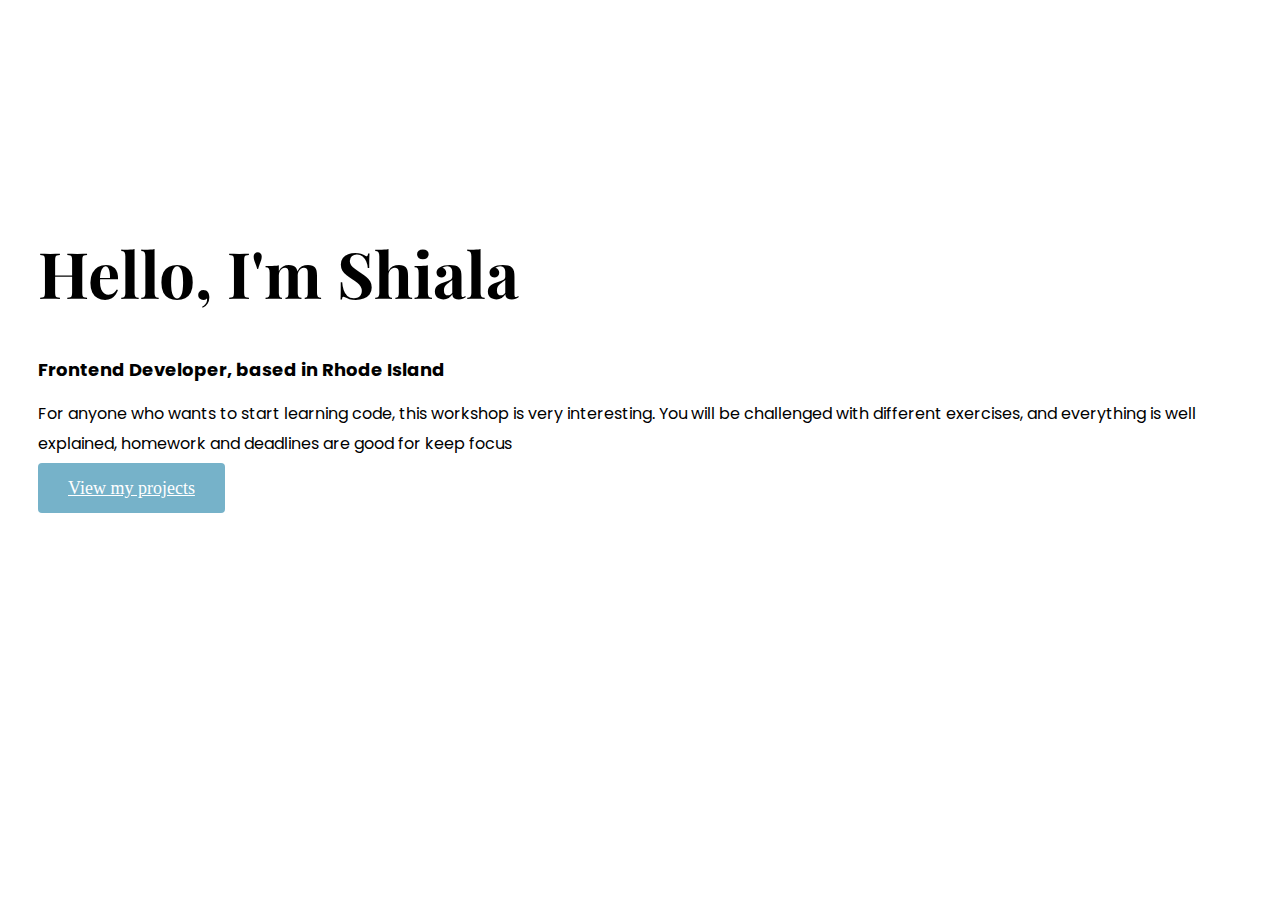
==== about.html @ 93f223f1 "created about page" ====
<!DOCTYPE html>
<html lang="en">
  <head>
    <meta charset="UTF-8" />
    <meta http-equiv="X-UA-Compatible" content="IE=edge" />
    <link
      href="https://cdn.jsdelivr.net/npm/bootstrap@5.2.3/dist/css/bootstrap.min.css"
      rel="stylesheet"
      integrity="sha384-rbsA2VBKQhggwzxH7pPCaAqO46MgnOM80zW1RWuH61DGLwZJEdK2Kadq2F9CUG65"
      crossorigin="anonymous"
    />
    <script
      src="https://cdn.jsdelivr.net/npm/bootstrap@5.2.3/dist/js/bootstrap.bundle.min.js"
      integrity="sha384-kenU1KFdBIe4zVF0s0G1M5b4hcpxyD9F7jL+jjXkk+Q2h455rYXK/7HAuoJl+0I4"
      crossorigin="anonymous"
    ></script>
    <link rel="preconnect" href="https://fonts.googleapis.com" />
    <link rel="preconnect" href="https://fonts.gstatic.com" crossorigin />
    <link
      href="https://fonts.googleapis.com/css2?family=Playfair+Display&family=Poppins:wght@300&display=swap"
      rel="stylesheet"
    />
    <script
      src="https://kit.fontawesome.com/b4d061d744.js"
      crossorigin="anonymous"
    ></script>
    <link rel="stylesheet" href="styles/styles.css" />
    <meta name="viewport" content="width=device-width, initial-scale=1.0" />

    <title>Document</title>
  </head>
  <body>
      <div class="about-section container">
          <div class="row">      
              <div class="col-lg-6">
                  <div class="about-section-content">
                    <h1>
                        Hello, I'm Shiala
                    </h1>
                    <h2 class="mt-4">
                        Frontend Developer, based in Rhode Island
                    </h2>
                    <p class="mt-3 mb-4">
                      For anyone who wants to start learning code, this workshop is very interesting. You will be challenged  with different exercises, and everything is well explained, homework and deadlines are good for keep focus  
                    </p>
                    <a href="" class="btn btn-branding">View my projects</a>
                  </div>
              
            
              </div>
        
              <div class="col-lg-6">
                <img src="images/portrait.png" class="img-fluid" alt="">
              </div>
          
            
            
          </div>
       
      </div>

     
  </body>
---- styles/styles.css ----
:root {
  --branding-color: #76b2c9;
  --secondary-color: #cce0ea;
  --heading-font-family: "Playfair Display", serif;
  --default-font-family: "Poppins", sans-serif;
}

img {
  border-radius: 4px;
}
h1,
h2,
h3,
h4,
h5,
h6 {
  font-family: var(--heading-font-family);
}

p {
  font-family: var(--default-font-family);
  font-size: 16px;
  line-height: 30px;

}
.hero {
  background: var(--secondary-color);
  text-align: center;
  padding: 160px 0;
}

.hero p {
  font-size: 36px;
  font-weight: bold;
  margin: 0px;
  color: #272142;

}

h1 {
  font-size: 96px;
}

.hero h2 {
  font-weight: normal;
  font-family: "Poppins", sans-serif;
  font-size: 24px;
  line-height: 2;
  
}
.btn-branding {
  background: var(--branding-color);
  border-radius: 4px;
  color: white; 
  font-size: 18px; 
  line-height: 27px; 
  padding: 15px 30px;
}
h2 {
  font-size: 64px;
}
.btn-branding-outline {

  border-radius: 4px;
  color: var(--branding-color);
  font-size: 18px; 
  line-height: 27px; 
  padding: 15px 30px;
  border: 1px solid var(--branding-color);

}
.project-description {
  padding: 10px 60px 0;
}

.about-section h1 {
  font-size: 64px;
  line-height: 80px;
}

.about-section h2 {
  font-size: 18px;
  font-family: var(--default-font-family);
}

.about-section-content {
  padding: 160px 0;
  margin: 30px;
}
@media(max-width: 960px) {
  h1 {
    font-size: 45px;
  }
  .project-description {
    text-align: center;
    padding: 0px;
  }
  h2 {
    font-size: 44px;
  }
  .hero {
    padding: 80px 20px;
  }
  p {
    line-height: -1.7px;
  }
  .about-section {
    text-align: center;
    padding: 0px;
  }
}
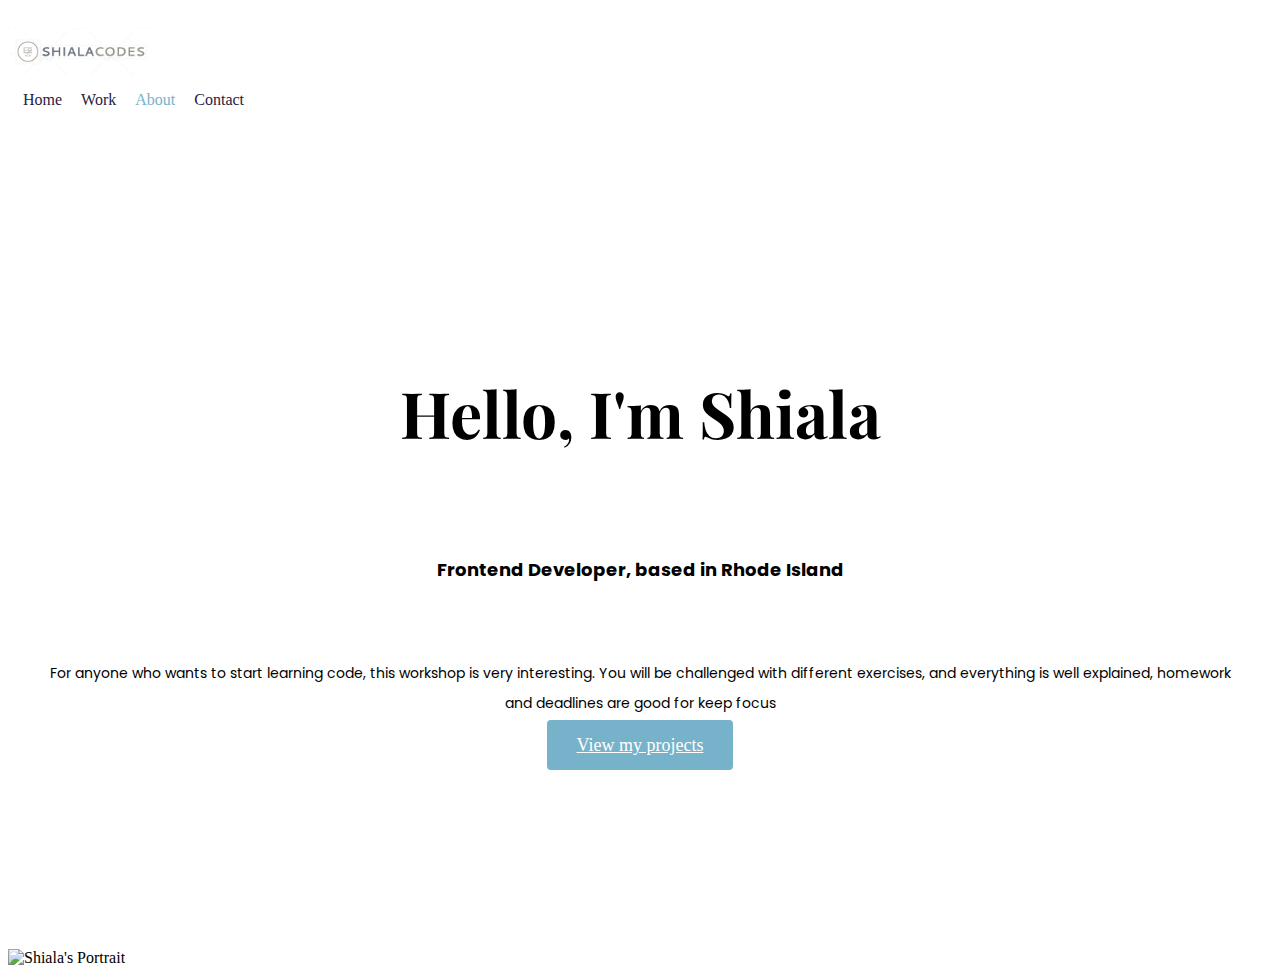
==== commit 499aa41d: "made project SEO friendly" ====
--- a/about.html
+++ b/about.html
@@ -26,14 +26,47 @@
     ></script>
     <link rel="stylesheet" href="styles/styles.css" />
     <meta name="viewport" content="width=device-width, initial-scale=1.0" />
+    <meta name="description" content="This page is about Shiala Campos and her journey towards becoming a software engineer"/>
 
-    <title>Document</title>
+    <title>About Front End Developer Shiala Campos</title>
   </head>
   <body>
-      <div class="about-section container">
+
+    <div class="container">
+        <nav class="d-flex justify-content-between">
+          <a href="/index.html">
+            <img src="images/logo.png" class="logo d-none d-lg-block" alt="Shiala Campos Logo"/>
+          </a>
+        
+        <ul>
+          <li >
+          <a href="/index.html" title="Homepage"> Home</a>  
+          </li>
+          <li>
+            <a href="/work.html" title="Work page"> Work </a>
+           
+          </li>
+          <li class="active">
+            <a href="/about.html" title="About the developer">
+              About
+            </a>
+          </li>
+          <li>
+          <a href="/contact.html" title="Contact the developer">
+            Contact
+          </a>
+            
+
+          </li>
+        </ul>
+      
+      
+    </nav>
+  </div>
+      <div class="content-container container">
           <div class="row">      
               <div class="col-lg-6">
-                  <div class="about-section-content">
+                  <div class="content">
                     <h1>
                         Hello, I'm Shiala
                     </h1>
@@ -43,14 +76,14 @@
                     <p class="mt-3 mb-4">
                       For anyone who wants to start learning code, this workshop is very interesting. You will be challenged  with different exercises, and everything is well explained, homework and deadlines are good for keep focus  
                     </p>
-                    <a href="" class="btn btn-branding">View my projects</a>
+                    <a href="/work.html" class="btn btn-branding">View my projects</a>
                   </div>
               
             
               </div>
         
               <div class="col-lg-6">
-                <img src="images/portrait.png" class="img-fluid" alt="">
+                <img src="images/portrait.png" class="img-fluid" alt="Shiala's Portrait">
               </div>
           
             
--- a/styles/styles.css
+++ b/styles/styles.css
@@ -5,9 +5,6 @@
   --default-font-family: "Poppins", sans-serif;
 }
 
-img {
-  border-radius: 4px;
-}
 h1,
 h2,
 h3,
@@ -26,7 +23,7 @@
 .hero {
   background: var(--secondary-color);
   text-align: center;
-  padding: 160px 0;
+  padding: 60px 0;
 }
 
 .hero p {
@@ -69,23 +66,115 @@
   border: 1px solid var(--branding-color);
 
 }
+
+h3 {
+  font-size: 48px;
+}
 .project-description {
   padding: 10px 60px 0;
 }
 
-.about-section h1 {
+.content-container h1 {
   font-size: 64px;
   line-height: 80px;
 }
 
-.about-section h2 {
+.content-container h2 {
   font-size: 18px;
   font-family: var(--default-font-family);
-}
-
-.about-section-content {
+  padding: 60px;
+}
+
+.content {
   padding: 160px 0;
   margin: 30px;
+  text-align: center;
+  
+}
+
+.content h3 {
+  font-size: 24px;
+  font-family: var(--default-font-family);
+  margin: 10px 0;
+
+}
+
+.content p { 
+  font-size: 14px;
+}
+.logo {
+  max-width: 150px;
+}
+nav {
+  padding: 20px 0;
+
+}
+nav li {
+  display: inline;
+  line-height: 40px;
+  margin-left: 15px;
+  list-style: none;
+  
+  
+}
+nav ul {
+  padding: 0;
+  margin: 0;
+  
+}
+nav a {
+  text-decoration: none;
+  color: #272142;
+  transition: all 100ms ease-in-out;
+
+}
+nav a:hover,
+nav li.active a 
+ {
+  color: var(--branding-color);
+}
+
+footer {
+  margin: 60px 0;
+}
+
+footer .contact-box {
+  background-color: var(--secondary-color);
+  padding: 30px 60px;
+  border-radius: 10px;
+}
+footer .contact-box p {
+  margin: 0;
+}
+
+footer .email-link {
+  text-decoration: none;
+  color: #272142;
+  font-size: 24px;
+}
+footer .email-link:hover {
+  color: var(--branding-color);
+}
+
+footer .social-links a {
+  margin: 0 20px;
+  color: #272142;
+  text-decoration: none;
+  background: var(--secondary-color);
+  padding: 15px 15px;
+  font-size: 18px;
+  border-radius: 50%;
+  transition: all 100ms ease-in-out;
+
+}
+
+footer .social-links a:hover {
+  color: white;
+  background: var(--branding-color);
+}
+
+.contact-btn {
+  margin: 20px;
 }
 @media(max-width: 960px) {
   h1 {
@@ -98,14 +187,22 @@
   h2 {
     font-size: 44px;
   }
+  h3 {
+    font-size: 18px;
+  }
   .hero {
     padding: 80px 20px;
   }
   p {
     line-height: -1.7px;
   }
-  .about-section {
+  .content {
     text-align: center;
     padding: 0px;
   }
-}+  nav a {
+    font-size: 14px;
+  }
+
+ 
+}
